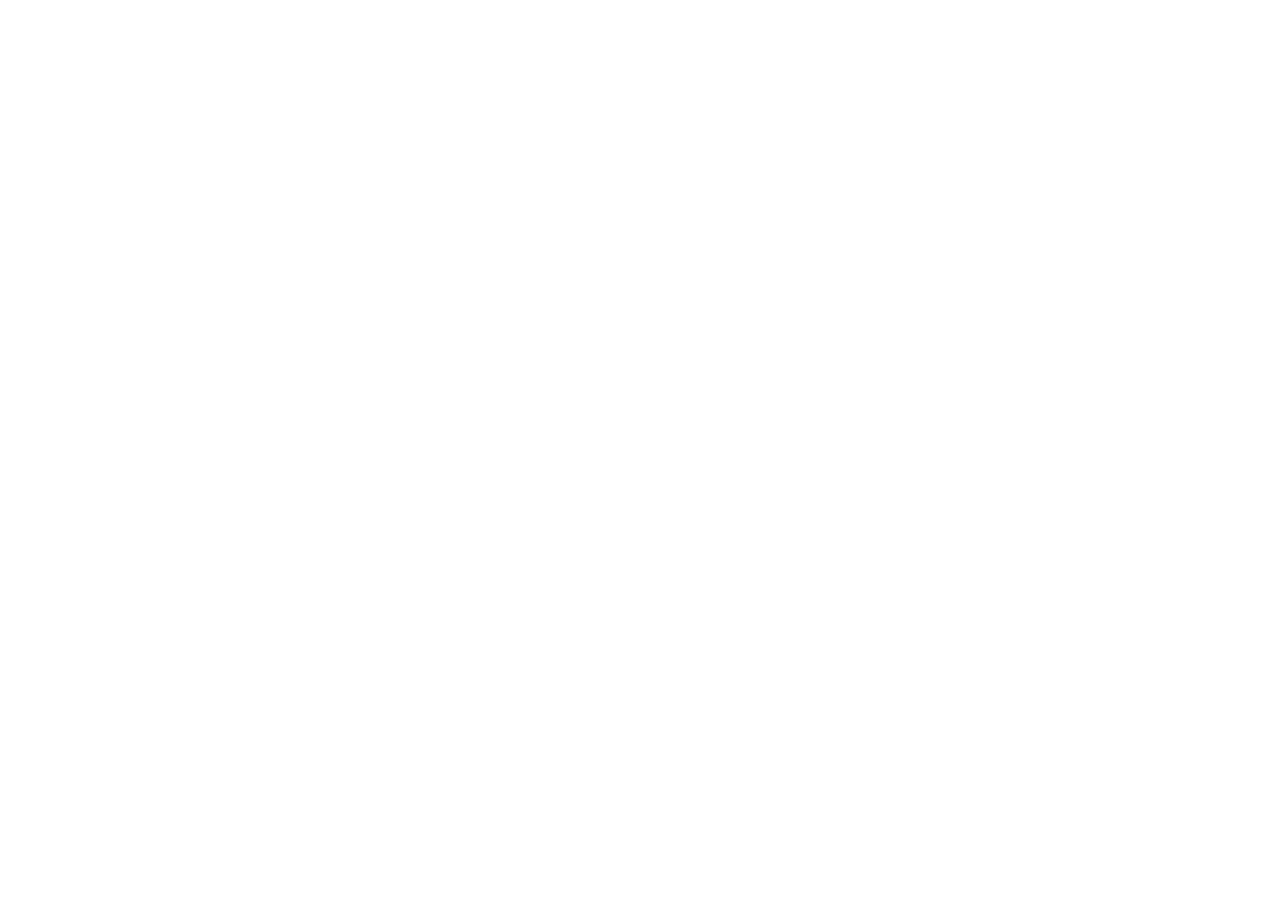
==== index.html @ c2f84c0e "Adicionando imagens e estrutura HTML inicial" ====
<!DOCTYPE html>
<html lang="en">
<head>
    <meta charset="UTF-8">
    <meta name="viewport" content="width=device-width, initial-scale=1.0">
    <title>Mario Memory</title>
</head>
<body>
    <main>
        <section>
            
        </section>
    </main>
</body>
</html>
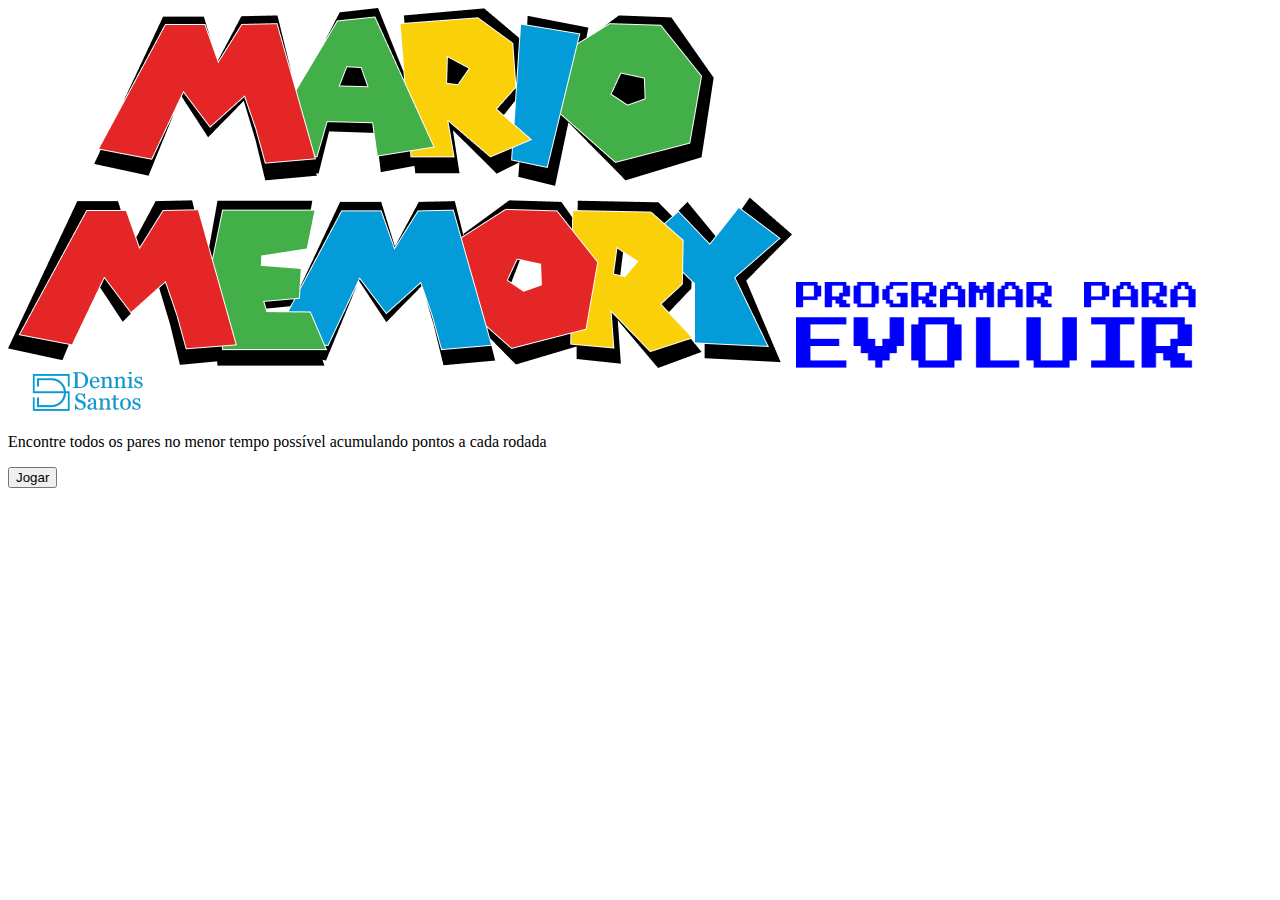
==== commit 510e6f21: "Estrutura básica HTML" ====
--- a/index.html
+++ b/index.html
@@ -8,7 +8,13 @@
 <body>
     <main>
         <section>
-            
+            <img src="src/img/logo-mario-memory.png" alt="Logo Mario Memory">
+            <img src="src/img/nome-maratona.png" alt="Programar para Evoluir">
+            <img src="src/img/DennisSantos-logo.png" alt="logo Dennis Santos">
+        </section>
+        <section>
+            <p>Encontre todos os pares no menor tempo possível acumulando pontos a cada rodada</p>
+            <button>Jogar</button> 
         </section>
     </main>
 </body>
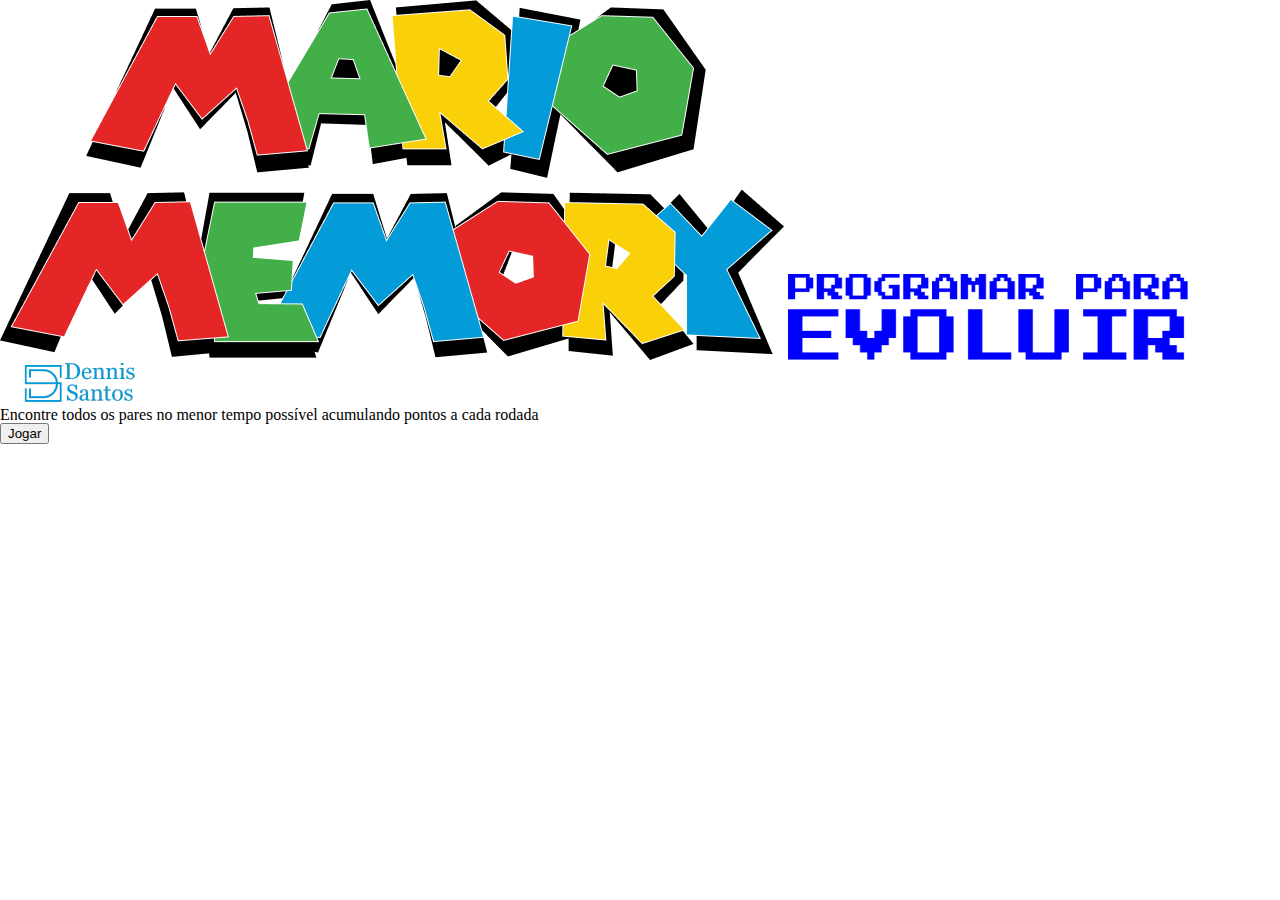
==== commit 5c9fee53: "Iniciando CSS" ====
--- a/index.html
+++ b/index.html
@@ -3,6 +3,8 @@
 <head>
     <meta charset="UTF-8">
     <meta name="viewport" content="width=device-width, initial-scale=1.0">
+    <link rel="stylesheet" type="text/css" href="src/css/reset.css">
+    <link rel="stylesheet" type="text/css" href="src/css/style.css">
     <title>Mario Memory</title>
 </head>
 <body>
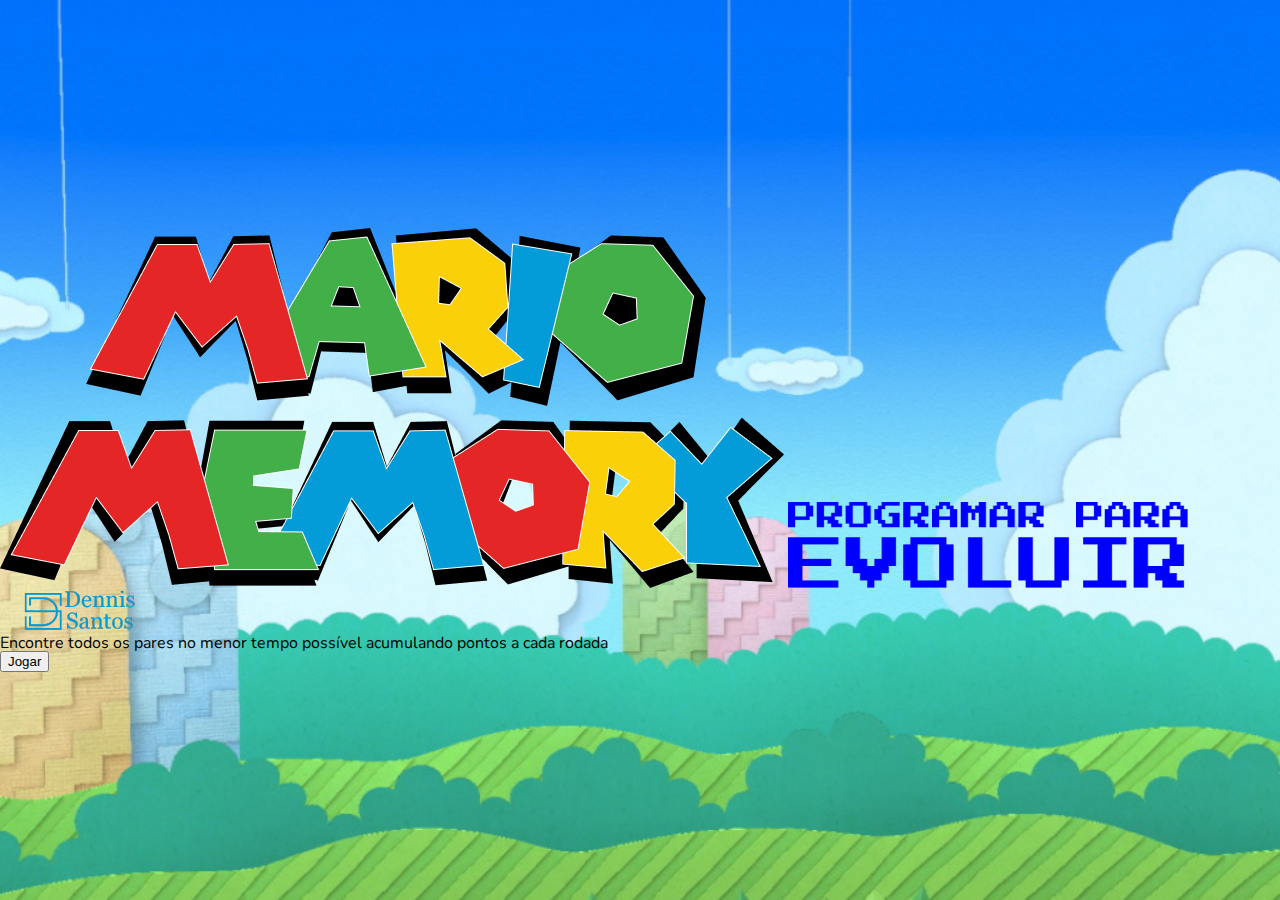
==== commit 87459ccc: "Definindo body" ====
--- a/index.html
+++ b/index.html
@@ -4,17 +4,20 @@
     <meta charset="UTF-8">
     <meta name="viewport" content="width=device-width, initial-scale=1.0">
     <link rel="stylesheet" type="text/css" href="src/css/reset.css">
+    <link rel="preconnect" href="https://fonts.googleapis.com">
+    <link rel="preconnect" href="https://fonts.gstatic.com" crossorigin>
+    <link href="https://fonts.googleapis.com/css2?family=Nunito:wght@200;300;400;500;600;700;800;900&display=swap" rel="stylesheet">
     <link rel="stylesheet" type="text/css" href="src/css/style.css">
     <title>Mario Memory</title>
 </head>
 <body>
     <main>
-        <section>
-            <img src="src/img/logo-mario-memory.png" alt="Logo Mario Memory">
-            <img src="src/img/nome-maratona.png" alt="Programar para Evoluir">
-            <img src="src/img/DennisSantos-logo.png" alt="logo Dennis Santos">
+        <section id="logos">
+            <img id="logo-mario" src="src/img/logo-mario-memory.png" alt="Logo Mario Memory">
+            <img id="img-programar" src="src/img/nome-maratona.png" alt="Programar para Evoluir">
+            <img id="logo-dennis" src="src/img/DennisSantos-logo.png" alt="logo Dennis Santos">
         </section>
-        <section>
+        <section id="jogar">
             <p>Encontre todos os pares no menor tempo possível acumulando pontos a cada rodada</p>
             <button>Jogar</button> 
         </section>
--- a/src/css/style.css
+++ b/src/css/style.css
@@ -0,0 +1,11 @@
+body {
+    background-image: url("../img/bg.png");
+    background-repeat: no-repeat;
+    background-size: cover;
+    height: 100vh;
+    font-family: 'Nunito', sans-serif;
+    display: flex;
+    justify-content: center;
+    align-items: center;
+}
+
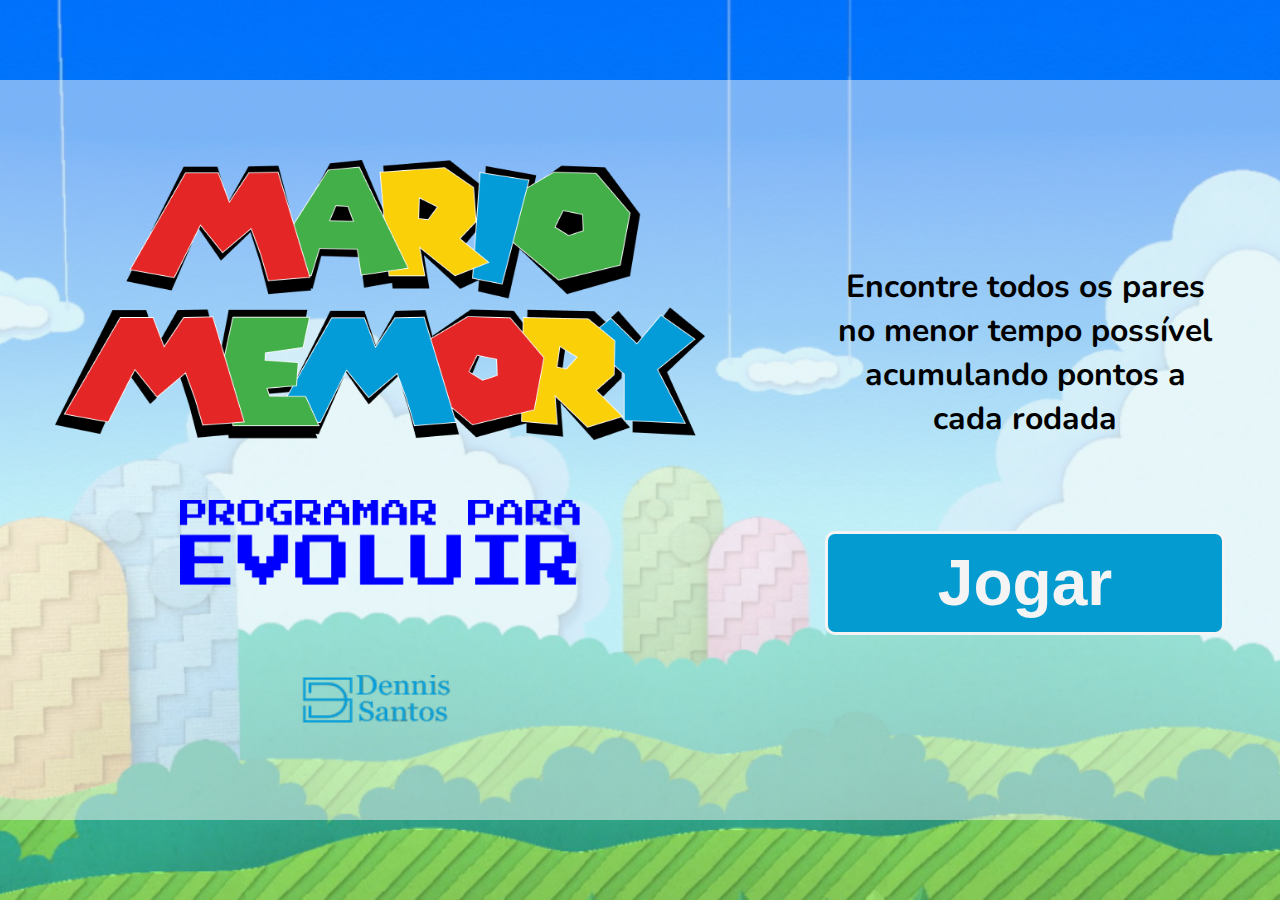
==== commit 0f181530: "feat: Jogar Btn" ====
--- a/index.html
+++ b/index.html
@@ -19,7 +19,7 @@
         </section>
         <section id="jogar">
             <p>Encontre todos os pares no menor tempo possível acumulando pontos a cada rodada</p>
-            <button>Jogar</button> 
+            <a href="jogo.html"><button>Jogar</button></a> 
         </section>
     </main>
 </body>
--- a/src/css/style.css
+++ b/src/css/style.css
@@ -9,3 +9,83 @@
     align-items: center;
 }
 
+main {
+    background: rgba(244, 244, 244, 0.5);
+    border-radius: 10px;
+    width: 1200px;
+    height: 580px;
+    top: 89px;
+    left: 40px;
+    padding: 80px;
+    display: flex;
+    gap: 120px;
+}
+
+#logos {
+    display: flex;
+    flex-direction: column;
+    align-items: center;
+    gap: 60px;
+}
+
+#logo-mario {
+    width: 650px;
+    height: 280px;
+}
+
+#img-programar {
+    width: 400px;
+    height: 85px;
+}
+
+#logo-dennis {
+    width: 220px;
+    height: 50px;
+    margin-top: 30px;
+}
+
+#jogar {
+    display: flex;
+    flex-direction: column;
+    align-items: center;
+    justify-content: center;
+    gap: 90px;
+}
+
+#jogar p {
+    font-weight: 700;
+    font-size: 32px;
+    line-height: 44px;
+    text-align: center;
+    width: 375px;
+}
+
+#jogar button {
+    background-color: #049cd0;
+    border: 3px solid #f4f4f4;
+    width: 400px;
+    height: 104px;
+    border-radius: 10px;
+    font-weight: 900;
+    font-size: 64px;
+    line-height: 87px;
+    text-align: center;
+    color: #f4f4f4;
+    
+}
+
+#jogar button:hover {
+    color: #049cd0;
+    background-color: transparent;
+    border: 3px solid #049cd0;
+    cursor: pointer;
+}
+
+a {
+    text-decoration: none;
+    color: #f4f4f4;
+}
+
+a:hover {
+    color: #049cd0;
+}
